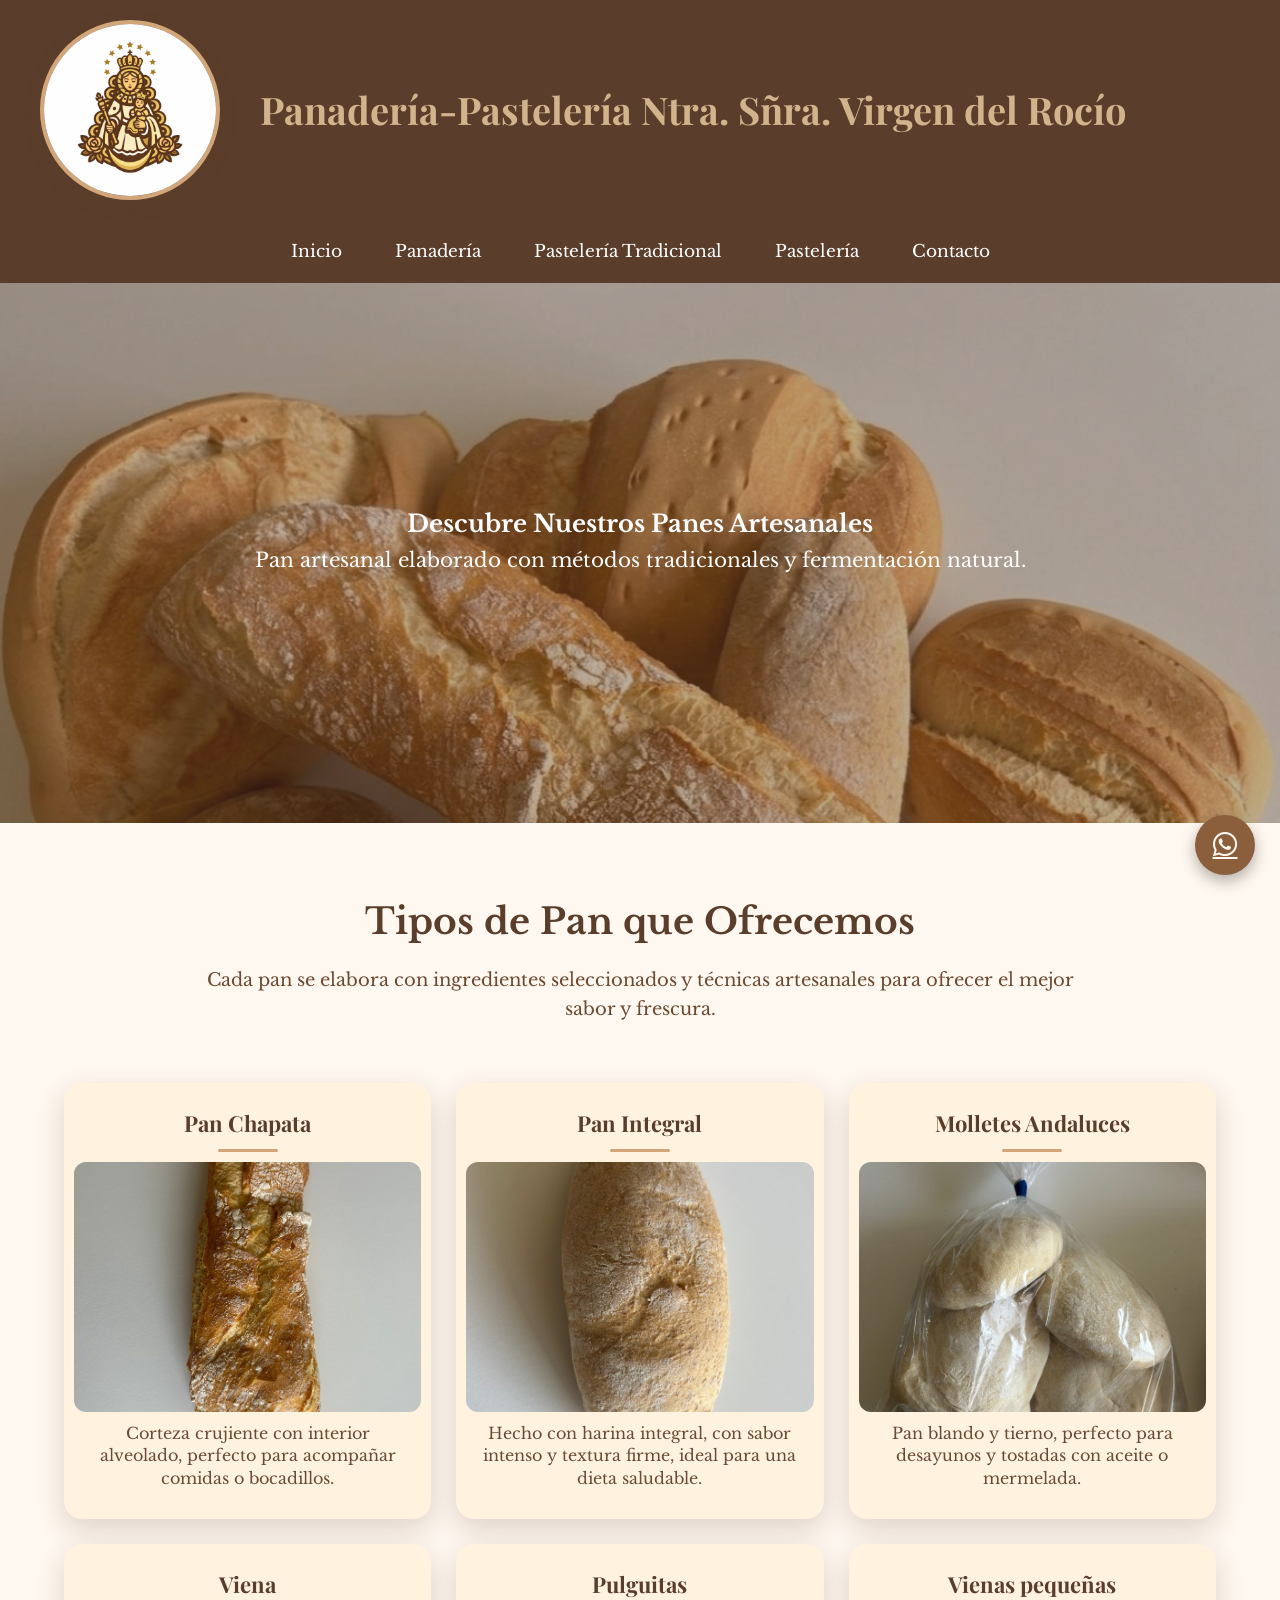
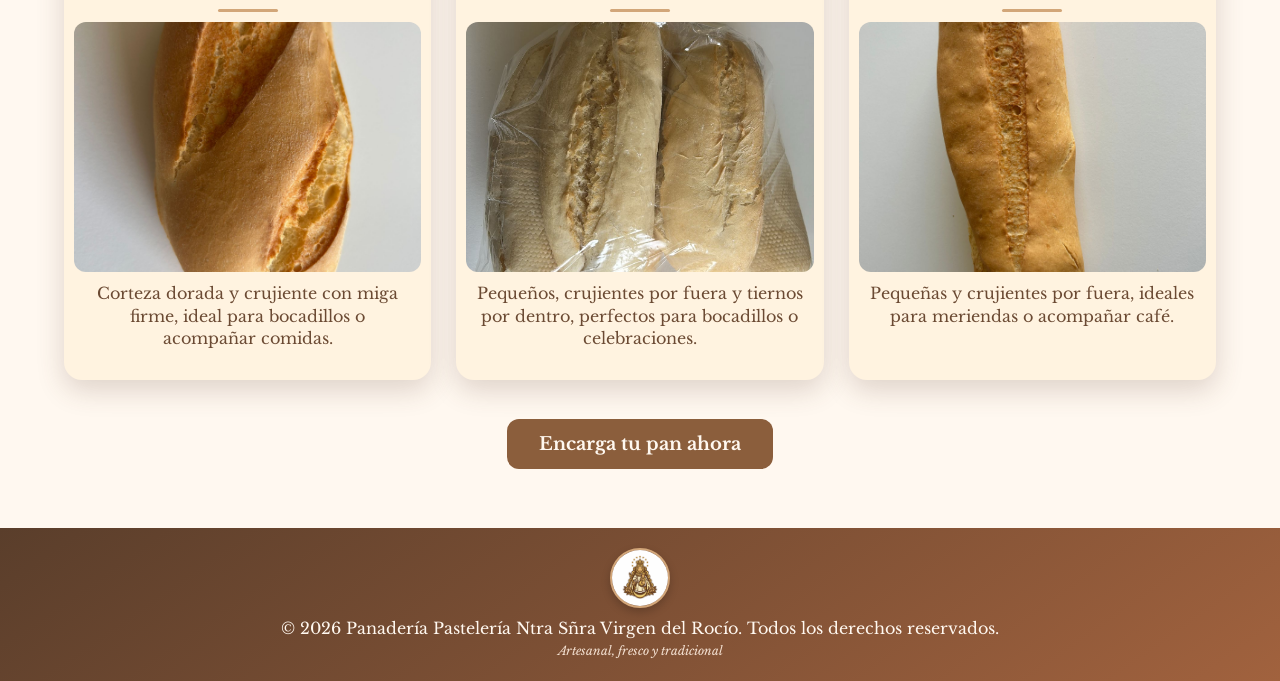
==== secciones/pan.html @ d2120cb0 "Proyecto Panaderia" ====
<!doctype html>
<html lang="es">
  <head>
    <meta charset="UTF-8" />
    <meta name="viewport" content="width=device-width, initial-scale=1.0" />

    <title>Panadería Artesanal | Tipos de Pan</title>

    <!-- SEO -->
    <meta
      name="description"
      content="Panadería artesanal con panes tradicionales: chapata, integral, molletes andaluces, vienas, pulguitas y vienas pequeñas elaborados con ingredientes de calidad."
    />
    <meta
      name="keywords"
      content="pan artesanal, pan chapata, pan integral, molletes andaluces, pan viena, pulguitas, vienas pequeñas, pan fresco, panadería tradicional"
    />
    <meta name="author" content="Tu Panadería Artesanal" />

    <!-- CSS principal y específico para la sección de panes -->
    <link rel="stylesheet" href="../styles/styles.css" />
    <link rel="stylesheet" href="../styles/stylespan.css" />

    <!-- Font Awesome -->
    <link
      rel="stylesheet"
      href="https://cdnjs.cloudflare.com/ajax/libs/font-awesome/6.4.0/css/all.min.css"
    />

    <!-- Google Fonts -->
    <link
      href="https://fonts.googleapis.com/css2?family=Playfair+Display:wght@400;700&family=Libre+Baskerville:wght@400;700&display=swap"
      rel="stylesheet"
    />

    <!-- JSON-LD para panes -->
    <script type="application/ld+json">
      {
        "@context": "https://schema.org",
        "@type": "Bakery",
        "name": "Tu Panadería Artesanal",
        "description": "Panadería artesanal con panes tradicionales elaborados con ingredientes de calidad: chapata, integral, molletes andaluces, vienas, pulguitas y vienas pequeñas.",
        "url": "https://tusitioweb.com/",
        "logo": "https://tusitioweb.com/imagenes/logo.png",
        "hasOfferCatalog": {
          "@type": "OfferCatalog",
          "name": "Tipos de Pan",
          "itemListElement": [
            {
              "@type": "Product",
              "name": "Pan Chapata",
              "description": "Corteza crujiente con interior alveolado, perfecto para acompañar comidas o bocadillos.",
              "image": "https://tusitioweb.com/imagenes/chapata.jpeg"
            },
            {
              "@type": "Product",
              "name": "Pan Integral",
              "description": "Hecho con harina integral, con sabor intenso y textura firme, ideal para una dieta saludable.",
              "image": "https://tusitioweb.com/imagenes/integral.jpeg"
            },
            {
              "@type": "Product",
              "name": "Molletes Andaluces",
              "description": "Pan blando y tierno, perfecto para desayunos y tostadas con aceite o mermelada.",
              "image": "https://tusitioweb.com/imagenes/molletes.jpeg"
            },
            {
              "@type": "Product",
              "name": "Pan Viena",
              "description": "Corteza dorada y crujiente con miga firme, ideal para bocadillos o acompañar comidas.",
              "image": "https://tusitioweb.com/imagenes/viena.jpeg"
            },
            {
              "@type": "Product",
              "name": "Pulguitas",
              "description": "Pequeños, crujientes por fuera y tiernos por dentro, perfectos para bocadillos o celebraciones.",
              "image": "https://tusitioweb.com/imagenes/pulguitas.jpeg"
            },
            {
              "@type": "Product",
              "name": "Vienas pequeñas",
              "description": "Pequeñas y crujientes por fuera, ideales para meriendas o acompañar café.",
              "image": "https://tusitioweb.com/imagenes/vienag.jpeg"
            }
          ]
        }
      }
    </script>
  </head>

  <body>
    <!-- Header dinámico -->
    <div id="header-container"></div>

    <!-- Hero con imagen -->
    <section
      class="hero"
      style="background-image: url(&quot;../imagenes/panes.jpeg&quot;)"
    >
      <div class="hero-content">
        <h1>Descubre Nuestros Panes Artesanales</h1>
        <p>
          Pan artesanal elaborado con métodos tradicionales y fermentación
          natural.
        </p>
      </div>
    </section>

    <!-- Sección Tipos de Pan -->
    <section class="container section tipos-pan" id="tipos-pan">
      <h2>Tipos de Pan que Ofrecemos</h2>
      <p class="intro-pan">
        Cada pan se elabora con ingredientes seleccionados y técnicas
        artesanales para ofrecer el mejor sabor y frescura.
      </p>

      <div class="productos-artesanos">
        <!-- Pan Chapata -->
        <div class="producto">
          <h3>Pan Chapata</h3>
          <img
            src="../imagenes/chapata.jpeg"
            alt="Pan Chapata con corteza crujiente e interior alveolado"
            loading="lazy"
          />
          <p>
            Corteza crujiente con interior alveolado, perfecto para acompañar
            comidas o bocadillos.
          </p>
        </div>

        <!-- Pan Integral -->
        <div class="producto">
          <h3>Pan Integral</h3>
          <img
            src="../imagenes/integral.jpeg"
            alt="Pan Integral elaborado con harina integral"
            loading="lazy"
          />
          <p>
            Hecho con harina integral, con sabor intenso y textura firme, ideal
            para una dieta saludable.
          </p>
        </div>

        <!-- Molletes Andaluces -->
        <div class="producto">
          <h3>Molletes Andaluces</h3>
          <img
            src="../imagenes/molletes.jpeg"
            alt="Molletes andaluces, pan blando y tierno"
            loading="lazy"
          />
          <p>
            Pan blando y tierno, perfecto para desayunos y tostadas con aceite o
            mermelada.
          </p>
        </div>

        <!-- Pan Viena -->
        <div class="producto">
          <h3>Viena</h3>
          <img
            src="../imagenes/viena.jpeg"
            alt="Pan Viena con corteza dorada y crujiente"
            loading="lazy"
          />
          <p>
            Corteza dorada y crujiente con miga firme, ideal para bocadillos o
            acompañar comidas.
          </p>
        </div>

        <!-- Pan Pulguitas -->
        <div class="producto">
          <h3>Pulguitas</h3>
          <img
            src="../imagenes/pulguitas.jpeg"
            alt="Pulguitas, pequeños panes crujientes por fuera y tiernos por dentro"
            loading="lazy"
          />
          <p>
            Pequeños, crujientes por fuera y tiernos por dentro, perfectos para
            bocadillos o celebraciones.
          </p>
        </div>

        <!-- Vienas pequeñas -->
        <div class="producto">
          <h3>Vienas pequeñas</h3>
          <img
            src="../imagenes/vienag.jpeg"
            alt="Vienas pequeñas, crujientes y perfectas para meriendas"
            loading="lazy"
          />
          <p>
            Pequeñas y crujientes por fuera, ideales para meriendas o acompañar
            café.
          </p>
        </div>
      </div>

      <!-- Llamada a la acción -->
      <div class="cta-pan">
        <a href="../index.html#contacto" class="btn">Encarga tu pan ahora</a>
      </div>
    </section>

    <!-- Footer dinámico -->
    <div id="footer-container"></div>

    <!-- Scripts dinámicos -->
    <script src="../js/header.js"></script>
    <script src="../js/footer.js"></script>
    <script src="../js/script.js"></script>
  </body>
</html>
---- styles/styles.css ----
/* ===================================
   RESET BASE
=================================== */
* {
  margin: 0;
  padding: 0;
  box-sizing: border-box;
}

body {
  font-family: "Libre Baskerville", serif;
  background: #fff8f0;
  color: #5a3e2b;
  line-height: 1.6;
  font-size: 16px;
}

/* ===================================
   HEADER
=================================== */
.header {
  background: #5a3e2b;
  padding: 20px 20px 20px;
}

.header-inner {
  display: flex;
  justify-content: flex-start;
  align-items: center;
  max-width: 1200px;
  margin: 0 auto;
  gap: 40px;
  flex-wrap: wrap;
}

.logo-wrapper {
  display: flex;
  align-items: center;
  gap: 40px;
}

.logo-img {
  width: 180px;
  height: 180px;
  object-fit: cover;
  border-radius: 50%;
  border: 4px solid #d2a679;
  box-shadow: 0 6px 15px rgba(90, 62, 43, 0.3);
}

.logo-text-wrapper {
  display: flex;
  flex-direction: column;
  text-align: left;
}

.logo-text {
  font-family: "Playfair Display", serif;
  font-size: 38px;
  font-weight: 700;
  color: #d2b48c;
  line-height: 1.2;
  margin: 0;
}

.logo-subtext {
  font-size: 16px;
  color: #f4e1d2;
  font-style: italic;
  margin-top: 5px;
}

/* Evitar subrayado en el logo del header */
.logo-wrapper {
  text-decoration: none; /* Quita subrayado */
}

.logo-wrapper .logo-text {
  text-decoration: none; /* Por si algún estilo heredado lo fuerza */
}

/* ===================================
   NAV
=================================== */
.main-nav {
  background: #5a3e2b;
  padding: 12px 0;
  transition: 0.3s ease;
}

.nav-container {
  display: flex;
  justify-content: center;
  gap: 25px;
  flex-wrap: wrap;
}

.nav-container a {
  color: #ffffff;
  text-decoration: none;
  font-size: 17px;
  padding: 6px 14px;
  border-radius: 6px;
  transition: 0.3s;
}

.nav-container a:hover {
  background: #ffffff;
  color: #5a3e2b;
}

/* ===================================
   HERO
=================================== */
.hero {
  background: url("imagenes/estantes.jpeg") center center / cover no-repeat;
  height: 100vh;
  display: flex;
  align-items: center;
  justify-content: center;
  position: relative;
  text-align: center;
  color: white;
}

.hero::after {
  content: "";
  position: absolute;
  inset: 0;
  background: rgba(90, 62, 43, 0.35);
}

.hero-content {
  position: relative;
  z-index: 2;
  max-width: 90%;
}

.hero h2 {
  font-family: "Playfair Display", serif;
  font-size: 40px;
  margin-bottom: 15px;
}

.hero p {
  font-size: 18px;
  margin-bottom: 25px;
}

.btn {
  background: #8b5e3c;
  color: #fff8f0;
  padding: 12px 28px;
  border-radius: 8px;
  text-decoration: none;
  font-weight: bold;
  transition: 0.3s;
}

.btn:hover {
  background: #d2a679;
  color: #5a3e2b;
}

/* ===================================
   SECCIONES
=================================== */
.container {
  width: 90%;
  max-width: 1200px;
  margin: auto;
}

.section {
  padding: 70px 0;
  text-align: center;
}

.section h3 {
  font-family: "Playfair Display", serif;
  font-size: 32px;
  margin-bottom: 30px;
  position: relative;
}

.section h3::after {
  content: "";
  width: 60px;
  height: 3px;
  background: #d2a679;
  display: block;
  margin: 12px auto 0;
  border-radius: 2px;
}

/* SOBRE NOSOTROS */
.sobre-nosotros {
  padding: 40px 20px 30px 20px;
}

.sobre-nosotros p {
  max-width: 800px;
  margin: 0 auto 15px;
  font-size: 18px;
  color: #6b4a33;
}

/* ===================================
   PRODUCTOS ARTESANOS
=================================== */
.productos-artesanos {
  display: flex;
  flex-wrap: wrap;
  gap: 25px;
  justify-content: space-between;
  margin-top: 40px;
  padding: 20px 0;
}

.producto {
  background: #fff3e0;
  border-radius: 18px;
  overflow: hidden;
  box-shadow: 0 10px 28px rgba(90, 62, 43, 0.2);
  text-align: center;
  flex: 1 1 30%;
  max-width: 32%;
  display: flex;
  flex-direction: column;
  align-items: center;
  padding: 15px 10px;
  transition:
    transform 0.4s ease,
    box-shadow 0.4s ease;
}

.producto:hover {
  transform: translateY(-5px);
  box-shadow: 0 16px 32px rgba(90, 62, 43, 0.25);
}

.producto h3 {
  font-family: "Playfair Display", serif;
  font-size: 22px;
  color: #5a3e2b;
  margin: 12px 0 10px 0;
  text-align: center;
  line-height: 1.2;
}

.producto img {
  width: 100%;
  height: 250px;
  object-fit: cover;
  border-radius: 12px;
  display: block;
  transition: transform 0.4s ease;
  margin: 0 auto;
}

.producto img:hover {
  transform: scale(1.05);
}

.producto p {
  padding: 10px 10px 15px 10px;
  font-size: 16px;
  color: #6b4a33;
  line-height: 1.4;
  text-align: center;
}

/* RESPONSIVE PRODUCTOS */
@media (max-width: 1200px) {
  .producto {
    max-width: 48%;
    flex: 1 1 48%;
  }
}

@media (max-width: 768px) {
  .logo-text {
    font-size: 22px;
  }
  .logo-subtext {
    font-size: 12px;
  }
  .logo-img {
    width: 100px;
    height: 100px;
  }

  .hero h2 {
    font-size: 28px;
  }

  .hero {
    height: 80vh;
  }

  .section {
    padding: 50px 0;
  }

  .producto {
    max-width: 90%;
  }
  .producto img {
    width: 200px;
    height: 200px;
  }

  .contacto-grid {
    gap: 25px;
  }
}

/* ===================================
   CONTACTO (VERSIÓN ORIGINAL)
=================================== */
.contacto-grid {
  display: grid;
  grid-template-columns: repeat(auto-fit, minmax(250px, 1fr));
  gap: 35px;
  padding: 20px 0;
}

.contacto-card {
  background: #fff3e0;
  border-radius: 16px;
  padding: 25px 20px;
  text-align: center;
  box-shadow: 0 6px 18px rgba(90, 62, 43, 0.15);
  transition:
    transform 0.4s ease,
    box-shadow 0.4s ease,
    background 0.4s ease;
}

.contacto-card:hover {
  background: #d2a679;
  color: #5a3e2b;
  transform: translateY(-6px);
}

.contacto-card h4 {
  font-family: "Playfair Display", serif;
  font-size: 20px;
  margin: 15px 0 10px;
  color: #5a3e2b;
}

.contacto-card p {
  font-size: 16px;
  color: #6b4a33;
  line-height: 1.5;
}

.contacto-card a {
  color: #5a3e2b;
  text-decoration: none;
  font-weight: 500;
  word-break: break-word;
  overflow-wrap: anywhere;
  display: inline-block;
  max-width: 100%;
  transition: 0.3s;
}

.contacto-card a:hover {
  color: #8b5e3c;
  text-decoration: underline;
}

.contacto-icon {
  font-size: 30px;
  color: #8b5e3c;
  margin-bottom: 10px;
  display: inline-block;
  transition:
    transform 0.3s ease,
    color 0.3s ease;
}

.contacto-card:hover .contacto-icon {
  transform: scale(1.2);
  color: #5a3e2b;
}

/* ===================================
   BOTÓN WHATSAPP
=================================== */
.whatsapp-float {
  position: fixed;
  bottom: 25px;
  right: 25px;
  background-color: #8b5e3c;
  color: #fff8f0;
  border-radius: 50%;
  width: 60px;
  height: 60px;
  display: flex;
  justify-content: center;
  align-items: center;
  font-size: 28px;
  box-shadow: 0 6px 15px rgba(0, 0, 0, 0.3);
  z-index: 1000;
  transition: all 0.3s ease;
}

.whatsapp-float:hover {
  background-color: #d2a679;
  color: #5a3e2b;
  transform: translateY(-5px);
  box-shadow: 0 10px 20px rgba(0, 0, 0, 0.35);
}

/* ===================================
   MAPA
=================================== */
.mapa {
  margin-top: 50px;
  border-radius: 12px;
  overflow: hidden;
  box-shadow: 0 8px 20px rgba(90, 62, 43, 0.15);
}

/* ===================================
   FOOTER (VERSIÓN ORIGINAL)
=================================== */
.footer {
  background: linear-gradient(145deg, #5a3e2b, #a1623e);
  color: #fff8f0;
  padding: 20px 15px;
  text-align: center;
  font-family: "Libre Baskerville", serif;
}

.footer-container {
  max-width: 1200px;
  margin: auto;
}

.footer-top {
  display: flex;
  flex-wrap: wrap;
  align-items: center;
  justify-content: center;
  gap: 15px;
  margin-bottom: 10px;
}

.footer-logo {
  width: 60px;
  height: 60px;
  border-radius: 50%;
  border: 2px solid #d2a679;
  object-fit: cover;
  box-shadow: 0 4px 10px rgba(0, 0, 0, 0.2);
}

.footer-text p {
  margin: 3px 0;
  font-size: 14px;
  color: #fff8f0;
}

.footer-tagline {
  font-size: 12px;
  font-style: italic;
  color: #f4e1d2;
}

.footer-bottom {
  margin-top: 8px;
}

.footer-bottom .social-icon {
  display: inline-block;
  margin: 0 8px;
  color: #fff8f0;
  font-size: 18px;
  padding: 6px;
  border-radius: 50%;
  background: rgba(255, 255, 255, 0.1);
  transition: 0.3s;
}

.footer-bottom .social-icon:hover {
  background: #d2a679;
  color: #5a3e2b;
  transform: scale(1.2);
}
---- styles/stylespan.css ----
/* ===================================
   PANES - SECCIÓN TIPOS
=================================== */

.tipos-pan h2 {
  font-size: 36px;
  margin-bottom: 15px;
  color: #5a3e2b;
  text-align: center;
}

.tipos-pan .intro-pan {
  font-size: 18px;
  color: #6b4a33;
  max-width: 900px;
  margin: 0 auto 40px auto;
  text-align: center;
}

/* GRID PRODUCTOS */

.grid-pan {
  display: flex;
  flex-wrap: wrap;
  justify-content: center;
  gap: 30px;
  margin-bottom: 40px;
}

/* TARJETA PRODUCTO */

.pan-item {
  position: relative;
  background: #fff3e0;
  border-radius: 20px;
  overflow: visible;
  box-shadow: 0 10px 25px rgba(90, 62, 43, 0.15);
  text-align: center;
  flex: 1 1 300px;
  max-width: 320px;
  display: flex;
  flex-direction: column;
  transition:
    transform 0.4s ease,
    box-shadow 0.4s ease;
}

.pan-item:hover {
  transform: translateY(-10px);
  box-shadow: 0 20px 40px rgba(90, 62, 43, 0.25);
}

/* ===================================
   IMÁGENES DE PRODUCTOS
=================================== */

.pan-item img {
  width: 100%;
  height: 220px;
  object-fit: contain; /* evita que se corte */
  padding: 10px;
  display: block;
  border-bottom: 4px solid #d2a679;
  background-color: #f5e6d3;
  transition: transform 0.3s ease;
}

/* ZOOM AL PASAR RATÓN */

.pan-item:hover img {
  transform: scale(1.8);
  position: relative;
  z-index: 10;
  background: #fff;
  border-radius: 10px;
  box-shadow: 0 15px 40px rgba(0, 0, 0, 0.35);
}

/* TITULO PRODUCTO */

.pan-item h3 {
  font-family: "Playfair Display", serif;
  font-size: 22px;
  margin: 15px 0 10px 0;
  color: #5a3e2b;
}

/* TEXTO PRODUCTO */

.pan-item p {
  font-size: 16px;
  color: #6b4a33;
  padding: 0 15px 15px 15px;
  line-height: 1.5;
}

/* ===================================
   BOTÓN CTA
=================================== */

.cta-pan {
  text-align: center;
  margin-top: 30px;
}

.cta-pan .btn {
  font-size: 18px;
  padding: 14px 32px;
  background: #8b5e3c;
  color: #fff8f0;
  border-radius: 12px;
  text-decoration: none;
  font-weight: bold;
  transition: all 0.3s ease;
}

.cta-pan .btn:hover {
  background: #d2a679;
  color: #5a3e2b;
  transform: translateY(-3px);
}

/* ===================================
   RESPONSIVE
=================================== */

@media (max-width: 992px) {
  .pan-item {
    max-width: 48%;
  }

  .pan-item img {
    height: 200px;
  }
}

@media (max-width: 768px) {
  .pan-item {
    max-width: 90%;
  }

  .pan-item img {
    height: 180px;
  }

  .cta-pan .btn {
    font-size: 16px;
    padding: 12px 24px;
  }
}

/* ===================================
   HERO
=================================== */

.hero {
  height: 60vh;
  display: flex;
  align-items: center;
  justify-content: center;
  text-align: center;
  color: #fff;
  background: url("../imagenes/pan-hero.jpeg") center center / cover no-repeat;
  position: relative;
}

.hero::after {
  content: "";
  position: absolute;
  inset: 0;
  background: rgba(90, 62, 43, 0.4);
}

.hero-content {
  position: relative;
  z-index: 2;
  max-width: 90%;
}

.hero h2 {
  font-size: 42px;
  margin-bottom: 15px;
}

.hero p {
  font-size: 20px;
  margin-bottom: 25px;
}

/* BOTÓN HERO */

.hero .btn-hero {
  font-size: 18px;
  padding: 14px 32px;
  background: #d2a679;
  color: #5a3e2b;
  border-radius: 12px;
  text-decoration: none;
  font-weight: bold;
  transition: all 0.3s ease;
}

.hero .btn-hero:hover {
  background: #8b5e3c;
  color: #fff8f0;
  transform: translateY(-3px);
}

/* ===================================
   RESPONSIVE HERO
=================================== */

@media (max-width: 992px) {
  .hero h2 {
    font-size: 34px;
  }

  .hero p {
    font-size: 18px;
  }
}

@media (max-width: 768px) {
  .hero h2 {
    font-size: 28px;
  }

  .hero p {
    font-size: 16px;
  }
}
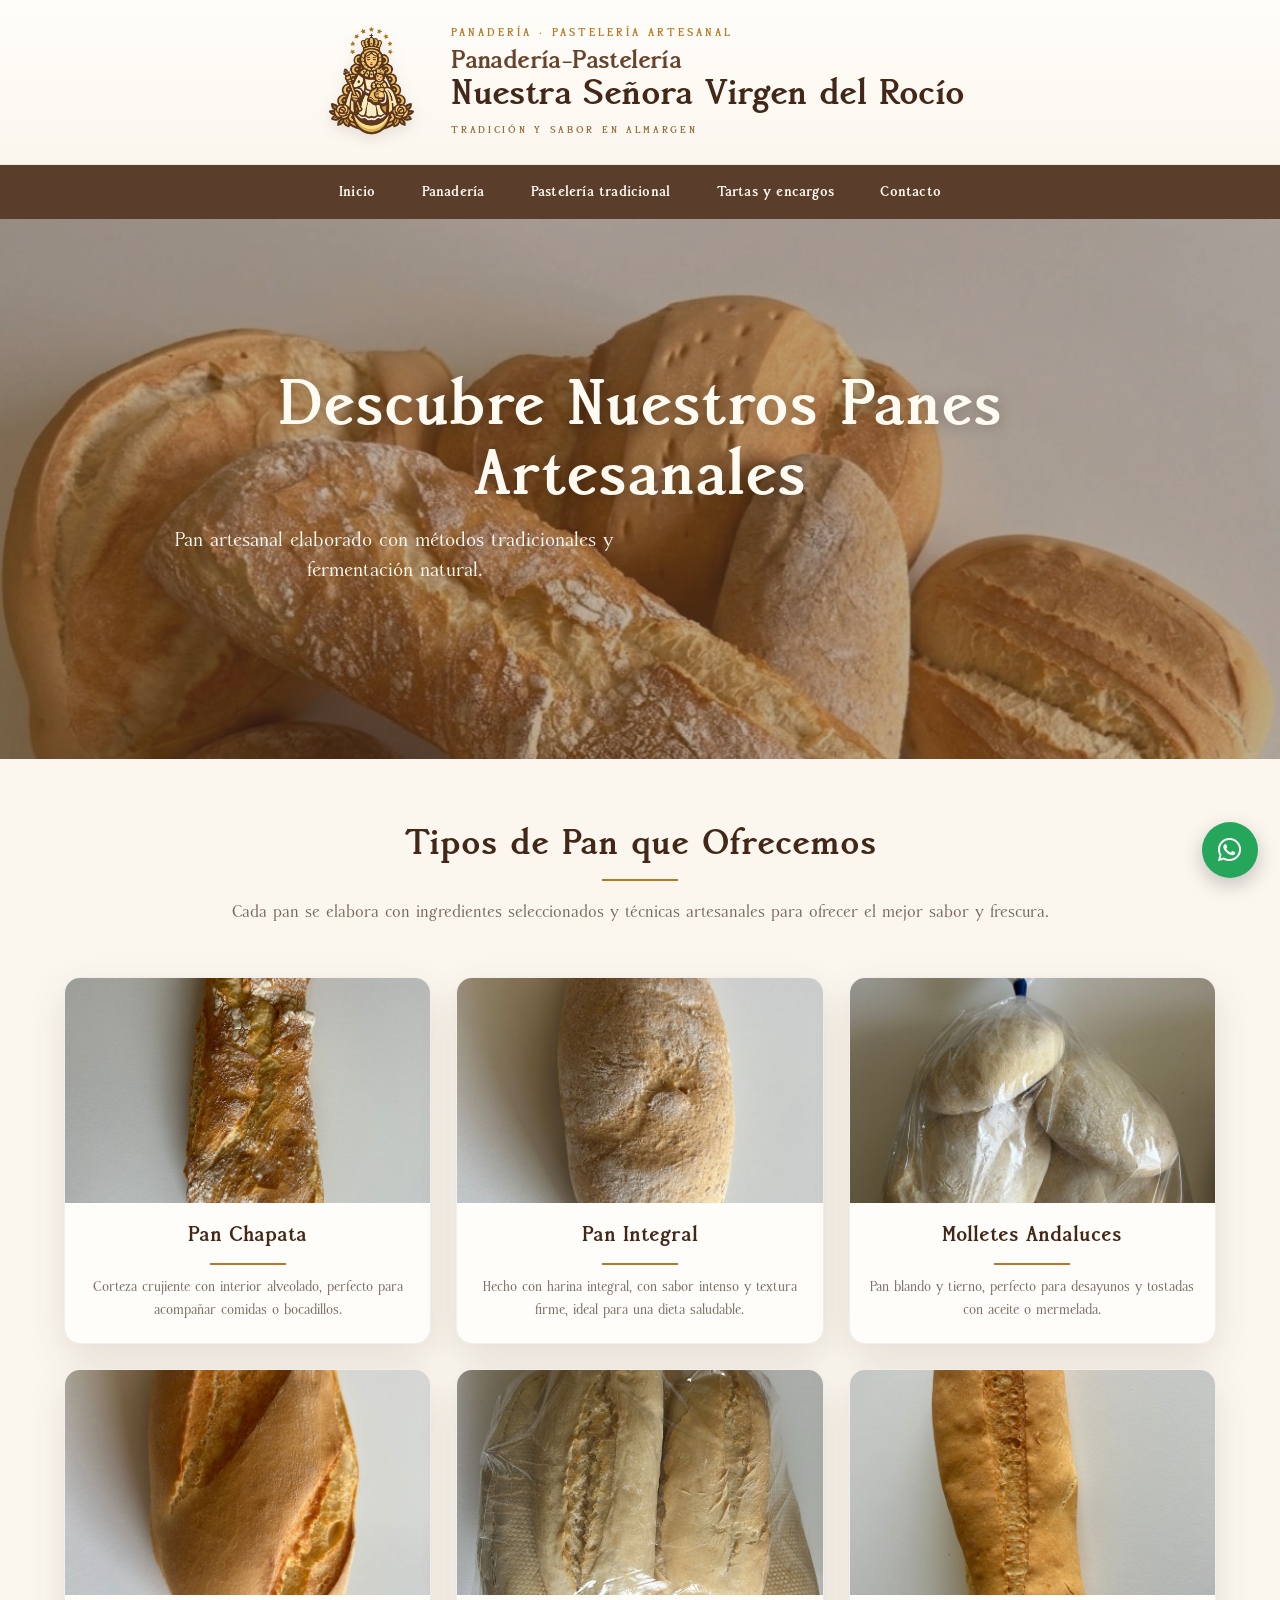
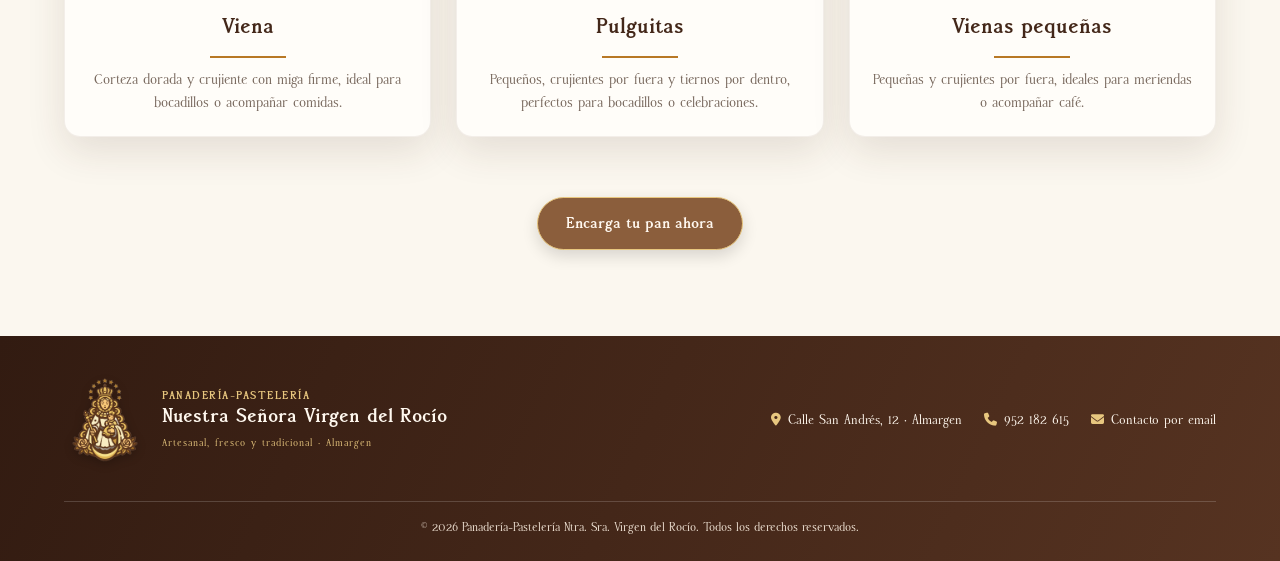
==== commit fb96b181: "Actualiza web de panaderia: diseño, SEO, correo y horario" ====
--- a/secciones/pan.html
+++ b/secciones/pan.html
@@ -4,18 +4,18 @@
     <meta charset="UTF-8" />
     <meta name="viewport" content="width=device-width, initial-scale=1.0" />
 
-    <title>Panadería Artesanal | Tipos de Pan</title>
+    <title>Panadería en Almargen | Pan artesanal y molletes</title>
 
     <!-- SEO -->
     <meta
       name="description"
-      content="Panadería artesanal con panes tradicionales: chapata, integral, molletes andaluces, vienas, pulguitas y vienas pequeñas elaborados con ingredientes de calidad."
+      content="Panadería en Almargen (Málaga) con pan artesanal, molletes andaluces, chapata, pan integral, viena y pulguitas. Pan fresco y variedad para cada día."
     />
     <meta
       name="keywords"
       content="pan artesanal, pan chapata, pan integral, molletes andaluces, pan viena, pulguitas, vienas pequeñas, pan fresco, panadería tradicional"
     />
-    <meta name="author" content="Tu Panadería Artesanal" />
+    <meta name="author" content="Panadería-Pastelería Virgen del Rocío, Almargen" />
 
     <!-- CSS principal y específico para la sección de panes -->
     <link rel="stylesheet" href="../styles/styles.css" />
@@ -28,20 +28,16 @@
     />
 
     <!-- Google Fonts -->
-    <link
-      href="https://fonts.googleapis.com/css2?family=Playfair+Display:wght@400;700&family=Libre+Baskerville:wght@400;700&display=swap"
-      rel="stylesheet"
-    />
 
     <!-- JSON-LD para panes -->
     <script type="application/ld+json">
       {
         "@context": "https://schema.org",
         "@type": "Bakery",
-        "name": "Tu Panadería Artesanal",
+        "name": "Panadería-Pastelería Nuestra Señora Virgen del Rocío",
         "description": "Panadería artesanal con panes tradicionales elaborados con ingredientes de calidad: chapata, integral, molletes andaluces, vienas, pulguitas y vienas pequeñas.",
-        "url": "https://tusitioweb.com/",
-        "logo": "https://tusitioweb.com/imagenes/logo.png",
+        "url": "https://panificadoravirgendelrocio.com/",
+        "logo": "../imagenes/logo.png",
         "hasOfferCatalog": {
           "@type": "OfferCatalog",
           "name": "Tipos de Pan",
@@ -50,37 +46,37 @@
               "@type": "Product",
               "name": "Pan Chapata",
               "description": "Corteza crujiente con interior alveolado, perfecto para acompañar comidas o bocadillos.",
-              "image": "https://tusitioweb.com/imagenes/chapata.jpeg"
+              "image": "../imagenes/chapata.jpeg"
             },
             {
               "@type": "Product",
               "name": "Pan Integral",
               "description": "Hecho con harina integral, con sabor intenso y textura firme, ideal para una dieta saludable.",
-              "image": "https://tusitioweb.com/imagenes/integral.jpeg"
+              "image": "../imagenes/integral.jpeg"
             },
             {
               "@type": "Product",
               "name": "Molletes Andaluces",
               "description": "Pan blando y tierno, perfecto para desayunos y tostadas con aceite o mermelada.",
-              "image": "https://tusitioweb.com/imagenes/molletes.jpeg"
+              "image": "../imagenes/molletes.jpeg"
             },
             {
               "@type": "Product",
               "name": "Pan Viena",
               "description": "Corteza dorada y crujiente con miga firme, ideal para bocadillos o acompañar comidas.",
-              "image": "https://tusitioweb.com/imagenes/viena.jpeg"
+              "image": "../imagenes/viena.jpeg"
             },
             {
               "@type": "Product",
               "name": "Pulguitas",
               "description": "Pequeños, crujientes por fuera y tiernos por dentro, perfectos para bocadillos o celebraciones.",
-              "image": "https://tusitioweb.com/imagenes/pulguitas.jpeg"
+              "image": "../imagenes/pulguitas.jpeg"
             },
             {
               "@type": "Product",
               "name": "Vienas pequeñas",
               "description": "Pequeñas y crujientes por fuera, ideales para meriendas o acompañar café.",
-              "image": "https://tusitioweb.com/imagenes/vienag.jpeg"
+              "image": "../imagenes/vienag.jpeg"
             }
           ]
         }
--- a/styles/styles.css
+++ b/styles/styles.css
@@ -1,493 +1,317 @@
-/* ===================================
-   RESET BASE
-=================================== */
-* {
-  margin: 0;
-  padding: 0;
-  box-sizing: border-box;
-}
-
-body {
-  font-family: "Libre Baskerville", serif;
-  background: #fff8f0;
-  color: #5a3e2b;
-  line-height: 1.6;
-  font-size: 16px;
-}
-
-/* ===================================
-   HEADER
-=================================== */
-.header {
-  background: #5a3e2b;
-  padding: 20px 20px 20px;
-}
-
-.header-inner {
-  display: flex;
-  justify-content: flex-start;
-  align-items: center;
-  max-width: 1200px;
-  margin: 0 auto;
-  gap: 40px;
-  flex-wrap: wrap;
-}
-
-.logo-wrapper {
-  display: flex;
-  align-items: center;
-  gap: 40px;
-}
-
-.logo-img {
-  width: 180px;
-  height: 180px;
-  object-fit: cover;
-  border-radius: 50%;
-  border: 4px solid #d2a679;
-  box-shadow: 0 6px 15px rgba(90, 62, 43, 0.3);
-}
-
-.logo-text-wrapper {
-  display: flex;
-  flex-direction: column;
-  text-align: left;
-}
-
-.logo-text {
-  font-family: "Playfair Display", serif;
-  font-size: 38px;
-  font-weight: 700;
-  color: #d2b48c;
-  line-height: 1.2;
-  margin: 0;
-}
-
-.logo-subtext {
-  font-size: 16px;
-  color: #f4e1d2;
-  font-style: italic;
-  margin-top: 5px;
-}
-
-/* Evitar subrayado en el logo del header */
-.logo-wrapper {
-  text-decoration: none; /* Quita subrayado */
-}
-
-.logo-wrapper .logo-text {
-  text-decoration: none; /* Por si algún estilo heredado lo fuerza */
-}
-
-/* ===================================
-   NAV
-=================================== */
-.main-nav {
-  background: #5a3e2b;
-  padding: 12px 0;
-  transition: 0.3s ease;
-}
-
-.nav-container {
-  display: flex;
-  justify-content: center;
-  gap: 25px;
-  flex-wrap: wrap;
-}
-
-.nav-container a {
-  color: #ffffff;
-  text-decoration: none;
-  font-size: 17px;
-  padding: 6px 14px;
-  border-radius: 6px;
-  transition: 0.3s;
-}
-
-.nav-container a:hover {
-  background: #ffffff;
-  color: #5a3e2b;
-}
-
-/* ===================================
-   HERO
-=================================== */
-.hero {
-  background: url("imagenes/estantes.jpeg") center center / cover no-repeat;
-  height: 100vh;
-  display: flex;
-  align-items: center;
-  justify-content: center;
-  position: relative;
-  text-align: center;
-  color: white;
-}
-
-.hero::after {
-  content: "";
-  position: absolute;
-  inset: 0;
-  background: rgba(90, 62, 43, 0.35);
-}
-
-.hero-content {
-  position: relative;
-  z-index: 2;
-  max-width: 90%;
-}
-
-.hero h2 {
-  font-family: "Playfair Display", serif;
-  font-size: 40px;
-  margin-bottom: 15px;
-}
-
-.hero p {
-  font-size: 18px;
-  margin-bottom: 25px;
-}
-
-.btn {
-  background: #8b5e3c;
-  color: #fff8f0;
-  padding: 12px 28px;
-  border-radius: 8px;
-  text-decoration: none;
-  font-weight: bold;
-  transition: 0.3s;
-}
-
-.btn:hover {
-  background: #d2a679;
-  color: #5a3e2b;
-}
-
-/* ===================================
-   SECCIONES
-=================================== */
-.container {
-  width: 90%;
-  max-width: 1200px;
-  margin: auto;
-}
-
-.section {
-  padding: 70px 0;
-  text-align: center;
-}
-
-.section h3 {
-  font-family: "Playfair Display", serif;
-  font-size: 32px;
-  margin-bottom: 30px;
-  position: relative;
-}
-
-.section h3::after {
-  content: "";
-  width: 60px;
-  height: 3px;
-  background: #d2a679;
-  display: block;
-  margin: 12px auto 0;
-  border-radius: 2px;
-}
-
-/* SOBRE NOSOTROS */
-.sobre-nosotros {
-  padding: 40px 20px 30px 20px;
-}
-
-.sobre-nosotros p {
-  max-width: 800px;
-  margin: 0 auto 15px;
-  font-size: 18px;
-  color: #6b4a33;
-}
-
-/* ===================================
-   PRODUCTOS ARTESANOS
-=================================== */
-.productos-artesanos {
-  display: flex;
-  flex-wrap: wrap;
-  gap: 25px;
-  justify-content: space-between;
-  margin-top: 40px;
-  padding: 20px 0;
-}
-
-.producto {
-  background: #fff3e0;
-  border-radius: 18px;
-  overflow: hidden;
-  box-shadow: 0 10px 28px rgba(90, 62, 43, 0.2);
-  text-align: center;
-  flex: 1 1 30%;
-  max-width: 32%;
-  display: flex;
-  flex-direction: column;
-  align-items: center;
-  padding: 15px 10px;
-  transition:
-    transform 0.4s ease,
-    box-shadow 0.4s ease;
-}
-
-.producto:hover {
-  transform: translateY(-5px);
-  box-shadow: 0 16px 32px rgba(90, 62, 43, 0.25);
-}
-
-.producto h3 {
-  font-family: "Playfair Display", serif;
-  font-size: 22px;
-  color: #5a3e2b;
-  margin: 12px 0 10px 0;
-  text-align: center;
-  line-height: 1.2;
-}
-
-.producto img {
-  width: 100%;
-  height: 250px;
-  object-fit: cover;
-  border-radius: 12px;
-  display: block;
-  transition: transform 0.4s ease;
-  margin: 0 auto;
-}
-
-.producto img:hover {
-  transform: scale(1.05);
-}
-
-.producto p {
-  padding: 10px 10px 15px 10px;
-  font-size: 16px;
-  color: #6b4a33;
-  line-height: 1.4;
-  text-align: center;
-}
-
-/* RESPONSIVE PRODUCTOS */
-@media (max-width: 1200px) {
-  .producto {
-    max-width: 48%;
-    flex: 1 1 48%;
-  }
-}
-
-@media (max-width: 768px) {
-  .logo-text {
-    font-size: 22px;
-  }
-  .logo-subtext {
-    font-size: 12px;
-  }
-  .logo-img {
-    width: 100px;
-    height: 100px;
-  }
-
-  .hero h2 {
-    font-size: 28px;
-  }
-
-  .hero {
-    height: 80vh;
-  }
-
-  .section {
-    padding: 50px 0;
-  }
-
-  .producto {
-    max-width: 90%;
-  }
-  .producto img {
-    width: 200px;
-    height: 200px;
-  }
-
-  .contacto-grid {
-    gap: 25px;
-  }
-}
-
-/* ===================================
-   CONTACTO (VERSIÓN ORIGINAL)
-=================================== */
-.contacto-grid {
-  display: grid;
-  grid-template-columns: repeat(auto-fit, minmax(250px, 1fr));
-  gap: 35px;
-  padding: 20px 0;
-}
-
-.contacto-card {
-  background: #fff3e0;
-  border-radius: 16px;
-  padding: 25px 20px;
-  text-align: center;
-  box-shadow: 0 6px 18px rgba(90, 62, 43, 0.15);
-  transition:
-    transform 0.4s ease,
-    box-shadow 0.4s ease,
-    background 0.4s ease;
-}
-
-.contacto-card:hover {
-  background: #d2a679;
-  color: #5a3e2b;
-  transform: translateY(-6px);
-}
-
-.contacto-card h4 {
-  font-family: "Playfair Display", serif;
-  font-size: 20px;
-  margin: 15px 0 10px;
-  color: #5a3e2b;
-}
-
-.contacto-card p {
-  font-size: 16px;
-  color: #6b4a33;
-  line-height: 1.5;
-}
-
-.contacto-card a {
-  color: #5a3e2b;
-  text-decoration: none;
-  font-weight: 500;
-  word-break: break-word;
-  overflow-wrap: anywhere;
-  display: inline-block;
-  max-width: 100%;
-  transition: 0.3s;
-}
-
-.contacto-card a:hover {
-  color: #8b5e3c;
-  text-decoration: underline;
-}
-
-.contacto-icon {
-  font-size: 30px;
-  color: #8b5e3c;
-  margin-bottom: 10px;
-  display: inline-block;
-  transition:
-    transform 0.3s ease,
-    color 0.3s ease;
-}
-
-.contacto-card:hover .contacto-icon {
-  transform: scale(1.2);
-  color: #5a3e2b;
-}
-
-/* ===================================
-   BOTÓN WHATSAPP
-=================================== */
-.whatsapp-float {
-  position: fixed;
-  bottom: 25px;
-  right: 25px;
-  background-color: #8b5e3c;
-  color: #fff8f0;
-  border-radius: 50%;
-  width: 60px;
-  height: 60px;
-  display: flex;
-  justify-content: center;
-  align-items: center;
-  font-size: 28px;
-  box-shadow: 0 6px 15px rgba(0, 0, 0, 0.3);
-  z-index: 1000;
-  transition: all 0.3s ease;
-}
-
-.whatsapp-float:hover {
-  background-color: #d2a679;
-  color: #5a3e2b;
-  transform: translateY(-5px);
-  box-shadow: 0 10px 20px rgba(0, 0, 0, 0.35);
-}
-
-/* ===================================
-   MAPA
-=================================== */
-.mapa {
-  margin-top: 50px;
-  border-radius: 12px;
-  overflow: hidden;
-  box-shadow: 0 8px 20px rgba(90, 62, 43, 0.15);
-}
-
-/* ===================================
-   FOOTER (VERSIÓN ORIGINAL)
-=================================== */
-.footer {
-  background: linear-gradient(145deg, #5a3e2b, #a1623e);
-  color: #fff8f0;
-  padding: 20px 15px;
-  text-align: center;
-  font-family: "Libre Baskerville", serif;
-}
-
-.footer-container {
-  max-width: 1200px;
-  margin: auto;
-}
-
-.footer-top {
-  display: flex;
-  flex-wrap: wrap;
-  align-items: center;
-  justify-content: center;
-  gap: 15px;
-  margin-bottom: 10px;
-}
-
-.footer-logo {
-  width: 60px;
-  height: 60px;
-  border-radius: 50%;
-  border: 2px solid #d2a679;
-  object-fit: cover;
-  box-shadow: 0 4px 10px rgba(0, 0, 0, 0.2);
-}
-
-.footer-text p {
-  margin: 3px 0;
-  font-size: 14px;
-  color: #fff8f0;
-}
-
-.footer-tagline {
-  font-size: 12px;
-  font-style: italic;
-  color: #f4e1d2;
-}
-
-.footer-bottom {
-  margin-top: 8px;
-}
-
-.footer-bottom .social-icon {
-  display: inline-block;
-  margin: 0 8px;
-  color: #fff8f0;
-  font-size: 18px;
-  padding: 6px;
-  border-radius: 50%;
-  background: rgba(255, 255, 255, 0.1);
-  transition: 0.3s;
-}
-
-.footer-bottom .social-icon:hover {
-  background: #d2a679;
-  color: #5a3e2b;
-  transform: scale(1.2);
-}
+
+/* Tipografía propia del negocio: Accanthis ADF Std No2
+   Serif cálida y editorial, autoalojada para no depender de Google Fonts. */
+@font-face{
+  font-family:"Virgen del Rocio";
+  src:url("../fonts/Accanthis-Regular.otf") format("opentype");
+  font-style:normal;
+  font-weight:400;
+  font-display:swap;
+}
+@font-face{
+  font-family:"Virgen del Rocio";
+  src:url("../fonts/Accanthis-Bold.otf") format("opentype");
+  font-style:normal;
+  font-weight:700;
+  font-display:swap;
+}
+@font-face{
+  font-family:"Virgen del Rocio";
+  src:url("../fonts/Accanthis-Italic.otf") format("opentype");
+  font-style:italic;
+  font-weight:400;
+  font-display:swap;
+}
+@font-face{
+  font-family:"Virgen del Rocio";
+  src:url("../fonts/Accanthis-BoldItalic.otf") format("opentype");
+  font-style:italic;
+  font-weight:700;
+  font-display:swap;
+}
+
+/* Identidad visual: Panadería-Pastelería Ntra. Sra. Virgen del Rocío */
+:root{--cream:#fbf7ef;--cream-deep:#efe3d1;--brown:#432719;--brown-2:#68432c;--gold:#b87825;--gold-light:#e8c77f;--ink:#2e211b;--muted:#76665b;--white:#fffdf9;--shadow:0 14px 38px rgba(67,39,25,.12);--serif:"Virgen del Rocio",Georgia,serif;--sans:"Virgen del Rocio",Georgia,serif}
+*{margin:0;padding:0;box-sizing:border-box}html{scroll-behavior:smooth;scroll-padding-top:100px}body{font-family:var(--sans);background:var(--cream);color:var(--ink);line-height:1.65;font-size:16px}img{max-width:100%}a{color:inherit}.container{width:min(1160px,90%);margin-inline:auto}.section{padding:76px 0;text-align:center}.section h3,.tipos-pan h2{font-family:var(--serif);font-size:clamp(2rem,4vw,2.8rem);line-height:1.2;color:var(--brown);margin-bottom:22px}.section h3:after,.tipos-pan h2:after{content:"";display:block;width:76px;height:2px;background:var(--gold);margin:15px auto 0}.section p{color:var(--muted)}
+/* Cabecera */
+.header{background:rgba(255,253,249,.97);padding:10px 5%;border-bottom:1px solid rgba(104,67,44,.12);position:relative;z-index:20}.header-inner{max-width:1280px;margin:auto;display:flex;align-items:center;justify-content:space-between;gap:25px}.logo-wrapper{display:flex;align-items:center;gap:15px;text-decoration:none;min-width:0}.logo-img{width:76px;height:76px;object-fit:contain;border:0;border-radius:0;box-shadow:none}.logo-text-wrapper{display:flex;flex-direction:column}.logo-text{font-family:var(--serif);font-size:clamp(18px,2vw,27px);line-height:1.15;color:var(--brown);font-weight:700;max-width:360px}.logo-subtext{font-size:10px;letter-spacing:2px;text-transform:uppercase;color:var(--gold);margin-top:5px}.main-nav{background:var(--brown);padding:0 5%;position:sticky;top:0;z-index:19;box-shadow:0 5px 18px rgba(40,22,13,.12);transition:background .25s}.nav-container{max-width:1280px;margin:auto;display:flex;justify-content:center;align-items:center;gap:clamp(10px,3vw,42px);min-height:54px;flex-wrap:wrap}.nav-container a{color:#fffaf2;text-decoration:none;font-size:14px;font-weight:600;letter-spacing:.2px;padding:15px 4px;position:relative;transition:color .2s}.nav-container a:after{content:"";position:absolute;left:0;right:100%;bottom:8px;height:2px;background:var(--gold-light);transition:right .25s}.nav-container a:hover{color:var(--gold-light);background:transparent}.nav-container a:hover:after{right:0}
+/* Hero */
+.hero{min-height:440px;height:min(62vh,590px);display:flex;align-items:center;justify-content:flex-start;text-align:left;color:#fff;background-position:center 48%;background-size:cover;background-repeat:no-repeat;position:relative;padding:60px max(7%,calc((100% - 1160px)/2))}.hero:after{content:"";position:absolute;inset:0;background:linear-gradient(90deg,rgba(35,19,11,.82) 0%,rgba(48,27,16,.62) 43%,rgba(48,27,16,.08) 100%)}.hero-content{position:relative;z-index:2;max-width:590px}.hero h1,.hero h2{font-family:var(--serif);font-size:clamp(2.5rem,5vw,4.5rem);line-height:1.08;color:#fffaf2;margin-bottom:18px;text-shadow:0 2px 15px rgba(0,0,0,.25)}.hero h1 em,.hero h2 em{color:var(--gold-light);font-weight:400}.hero p{font-family:var(--serif);font-size:clamp(1.05rem,2vw,1.35rem);line-height:1.5;color:#fffaf2;max-width:500px;margin-bottom:28px}.btn,.hero .btn{display:inline-flex;align-items:center;justify-content:center;gap:9px;background:var(--gold);color:#fff;text-decoration:none;border:1px solid var(--gold-light);border-radius:999px;padding:12px 27px;font-weight:700;box-shadow:0 6px 16px rgba(0,0,0,.14);transition:transform .2s,background .2s}.btn:hover,.hero .btn:hover{background:var(--brown-2);color:white;transform:translateY(-2px)}
+/* Franja de valores */
+.beneficios{background:#f2e9dc;border-bottom:1px solid #e6d7c3;border-top:1px solid #e6d7c3;padding:19px 5%}.beneficios-inner{max-width:1160px;margin:auto;display:grid;grid-template-columns:repeat(4,1fr);gap:15px}.beneficio{display:flex;align-items:center;justify-content:center;gap:13px;padding:5px 12px;border-right:1px solid #d8c4aa;text-align:left}.beneficio:last-child{border:0}.beneficio i{font-size:27px;color:var(--gold);min-width:30px;text-align:center}.beneficio strong{display:block;color:var(--brown);font-size:14px}.beneficio span{display:block;color:var(--muted);font-size:12px}
+/* Presentación */
+.sobre-nosotros{padding:55px 0 35px}.sobre-nosotros p{max-width:850px;margin:0 auto;font-family:var(--serif);font-size:18px;line-height:1.8;color:var(--brown-2)}
+/* Categorías */
+.productos-artesanos{display:grid;grid-template-columns:repeat(3,minmax(0,1fr));gap:25px;margin:28px auto 0;padding:10px 0 35px}.producto{background:var(--white);border-radius:16px;overflow:hidden;box-shadow:var(--shadow);text-align:center;display:flex;flex-direction:column;align-items:stretch;min-width:0;padding:0;border:1px solid rgba(104,67,44,.08);transition:transform .25s,box-shadow .25s}.producto:hover{transform:translateY(-6px);box-shadow:0 20px 42px rgba(67,39,25,.18)}.producto h3{font-family:var(--serif);font-size:21px;color:var(--brown);margin:18px 12px 12px;line-height:1.3}.producto>a{display:block;order:0;overflow:hidden}.producto>a img,.producto>img{width:100%;height:225px;object-fit:cover;display:block;border-radius:0;margin:0;transition:transform .45s}.producto:hover img{transform:scale(1.045)}.producto h3{order:1}.producto p{order:2;padding:0 20px 22px;font-size:14px;line-height:1.65;color:var(--muted)}
+/* Contacto */
+.contacto{padding-top:55px}.contacto-grid{display:grid;grid-template-columns:repeat(4,minmax(0,1fr));gap:18px;padding:20px 0}.contacto-card{background:var(--white);border:1px solid #eadfce;border-radius:14px;padding:27px 17px;text-align:center;box-shadow:0 8px 24px rgba(67,39,25,.07);transition:transform .2s,background .2s}.contacto-card:hover{background:#f5ead9;color:var(--brown);transform:translateY(-4px)}.contacto-icon{font-size:25px;color:var(--gold);margin-bottom:8px}.contacto-card h4{font-family:var(--serif);font-size:18px;color:var(--brown);margin:8px 0}.contacto-card p,.contacto-card a{font-size:13px;line-height:1.65;color:var(--muted);text-decoration:none;overflow-wrap:anywhere}.contacto-card a:hover{color:var(--gold)}
+/* Pie */
+.footer{background:linear-gradient(115deg,#321b11,#563321);color:#fff8ef;padding:30px 5%;text-align:center}.footer-inner{max-width:1160px;margin:auto;display:flex;align-items:center;justify-content:space-between;gap:25px;flex-wrap:wrap}.footer-inner>a{display:flex;align-items:center;gap:12px;text-decoration:none}.footer-logo{width:68px;height:68px;object-fit:contain;border:0;border-radius:0;box-shadow:none}.footer-brand{font-family:var(--serif);font-size:20px;color:#fff8ef;line-height:1.2}.footer-tagline{font-size:12px;color:#e8c77f;letter-spacing:1px}.footer-inner p{font-size:12px;color:#f1e4d6}.footer-contact{display:flex;gap:22px;flex-wrap:wrap;justify-content:center}.footer-contact a{color:#fff8ef;text-decoration:none;font-size:13px}.footer-contact i{color:var(--gold-light);margin-right:7px}.footer-inner .copyright{width:100%;padding-top:16px;border-top:1px solid rgba(255,255,255,.17);margin-top:8px}
+/* WhatsApp */
+.whatsapp-float{position:fixed;bottom:22px;right:22px;background:#25a65a;color:white;border-radius:50%;width:56px;height:56px;display:flex;align-items:center;justify-content:center;font-size:27px;box-shadow:0 7px 20px rgba(0,0,0,.22);z-index:1000;text-decoration:none;transition:transform .2s}.whatsapp-float:hover{transform:translateY(-4px);color:white}
+.mapa{margin-top:35px;border-radius:14px;overflow:hidden;box-shadow:var(--shadow)}
+@media(max-width:900px){.beneficios-inner{grid-template-columns:repeat(2,1fr)}.beneficio:nth-child(2){border-right:0}.productos-artesanos{grid-template-columns:repeat(2,minmax(0,1fr))}.contacto-grid{grid-template-columns:repeat(2,minmax(0,1fr))}.header-inner{justify-content:center}.logo-text{max-width:420px}}
+@media(max-width:600px){.header{padding:8px 4%}.logo-img{width:58px;height:58px}.logo-wrapper{gap:10px}.logo-text{font-size:17px}.main-nav{padding:0 3%}.nav-container{gap:0 17px;min-height:48px}.nav-container a{font-size:12px;padding:12px 0}.nav-container a:after{bottom:5px}.hero{min-height:410px;height:65vh;padding:45px 7%;background-position:58% center}.hero:after{background:linear-gradient(90deg,rgba(35,19,11,.82),rgba(35,19,11,.45))}.hero h1,.hero h2{font-size:2.45rem}.hero p{font-size:1rem}.section{padding:52px 0}.sobre-nosotros{padding:38px 0 20px}.sobre-nosotros p{font-size:16px}.beneficios{padding:13px 4%}.beneficios-inner{gap:7px}.beneficio{justify-content:flex-start;padding:8px 5px;gap:8px}.beneficio i{font-size:21px;min-width:24px}.beneficio strong{font-size:11px}.beneficio span{font-size:10px}.productos-artesanos{grid-template-columns:1fr;gap:18px;width:90%}.producto>a img,.producto>img{height:220px}.contacto-grid{grid-template-columns:1fr;gap:13px}.contacto-card{padding:20px 14px}.footer-inner{justify-content:center}.footer-inner .copyright{line-height:1.6}.whatsapp-float{width:50px;height:50px;right:15px;bottom:15px}}
+@media(prefers-reduced-motion:reduce){html{scroll-behavior:auto}*,*:before,*:after{transition:none!important}}
+
+/* Bloque editorial de historia */
+.historia-grid{display:grid;grid-template-columns:1fr 1fr;align-items:center;gap:48px;text-align:left}.historia-grid>img{width:100%;height:330px;object-fit:cover;border-radius:17px;box-shadow:var(--shadow)}.historia-texto .eyebrow{color:var(--gold);font-size:11px;letter-spacing:2px;text-transform:uppercase;font-weight:700}.historia-texto h3{margin:8px 0 16px;text-align:left;font-size:clamp(2rem,4vw,2.8rem)}.historia-texto h3:after{display:none}.historia-texto h3 em{color:var(--gold);font-weight:400}.historia-texto p{font-family:var(--sans);font-size:15px;line-height:1.8;margin-bottom:22px}.historia-texto .btn{font-size:14px}
+@media(max-width:700px){.historia-grid{grid-template-columns:1fr;gap:25px}.historia-grid>img{height:240px}.historia-texto{text-align:center}.historia-texto h3{text-align:center}.historia-texto p{font-size:14px}}
+
+/* Galería de elaboraciones reales */
+.especialidades{padding-top:58px}
+.especialidades .eyebrow{display:block;color:var(--gold);font-size:11px;letter-spacing:2px;text-transform:uppercase;font-weight:700;margin-bottom:8px}
+.titulo-seccion{font-family:var(--serif);font-size:clamp(2rem,4vw,2.8rem);color:var(--brown);margin-bottom:12px}
+.titulo-seccion:after{content:"";display:block;width:72px;height:2px;background:var(--gold);margin:14px auto}
+.intro-especialidades{max-width:760px;margin:0 auto 28px;color:var(--muted);line-height:1.75}
+.galeria-especialidades{display:grid;grid-template-columns:repeat(4,minmax(0,1fr));gap:20px;text-align:left}
+.especialidad-card{background:var(--white);border:1px solid rgba(104,67,44,.1);border-radius:16px;overflow:hidden;box-shadow:var(--shadow);transition:transform .25s,box-shadow .25s}
+.especialidad-card:hover{transform:translateY(-5px);box-shadow:0 18px 38px rgba(67,39,25,.18)}
+.especialidad-card img{width:100%;height:230px;object-fit:cover;display:block}
+.especialidad-card div{padding:17px 18px 20px}
+.especialidad-card h3{font-family:var(--serif);font-size:19px;color:var(--brown);margin-bottom:7px}
+.especialidad-card p{font-size:13px;line-height:1.65;color:var(--muted)}
+.cta-especialidades{margin-top:28px}
+@media(max-width:980px){.galeria-especialidades{grid-template-columns:repeat(2,minmax(0,1fr))}}
+@media(max-width:600px){.galeria-especialidades{grid-template-columns:1fr}.especialidad-card img{height:250px}.especialidades{padding-top:42px}}
+
+
+/* Identidad de marca: cabecera centrada y logotipo integrado */
+.header{
+  padding:16px 5% 18px;
+  background:linear-gradient(180deg,#fffdf9 0%,#fbf7ef 100%);
+}
+.header-inner{
+  justify-content:center;
+  max-width:1160px;
+}
+.logo-wrapper{
+  justify-content:center;
+  gap:24px;
+  width:max-content;
+  max-width:100%;
+  padding:2px 12px;
+}
+.logo-img{
+  width:112px;
+  height:126px;
+  object-fit:contain;
+  flex:0 0 auto;
+  filter:drop-shadow(0 5px 7px rgba(67,39,25,.12));
+}
+.logo-text-wrapper{
+  align-items:flex-start;
+  gap:3px;
+}
+.logo-kicker{
+  color:var(--gold);
+  font-size:11px;
+  font-weight:700;
+  letter-spacing:3px;
+  text-transform:uppercase;
+}
+.logo-text{
+  display:flex;
+  flex-direction:column;
+  max-width:none;
+  font-size:clamp(24px,3vw,36px);
+  line-height:1.08;
+  letter-spacing:-.6px;
+}
+.logo-name-main{
+  color:var(--brown-2);
+  font-size:.72em;
+  font-weight:600;
+}
+.logo-name-secondary{
+  color:var(--brown);
+  font-size:1em;
+  font-weight:700;
+}
+.logo-subtext{
+  margin-top:7px;
+  font-size:10px;
+  letter-spacing:2.7px;
+  font-weight:700;
+  color:#94703f;
+}
+
+/* Pie de página: marca sin caja blanca y con transparencia real */
+.footer{
+  padding:36px 5% 24px;
+}
+.footer-inner{
+  align-items:center;
+}
+.footer-inner>a.footer-brand-lockup{
+  gap:16px;
+  min-width:300px;
+  justify-content:flex-start;
+  text-align:left;
+}
+.footer-logo{
+  width:82px;
+  height:96px;
+  object-fit:contain;
+  flex:0 0 auto;
+  background:transparent;
+  border:0;
+  border-radius:0;
+  box-shadow:none;
+  filter:drop-shadow(0 3px 5px rgba(0,0,0,.22));
+}
+.footer-brand{
+  display:flex;
+  flex-direction:column;
+  gap:3px;
+  font-size:18px;
+  font-weight:400;
+}
+.footer-brand strong{
+  font-family:var(--sans);
+  color:#e8c77f;
+  font-size:11px;
+  letter-spacing:1.5px;
+  text-transform:uppercase;
+}
+.footer-brand-name{
+  font-family:var(--serif);
+  font-size:19px;
+  font-weight:700;
+  line-height:1.2;
+  color:#fff8ef;
+}
+.footer-tagline{
+  display:block;
+  margin-top:5px;
+  font-family:var(--sans);
+  font-size:10px;
+  letter-spacing:1px;
+  line-height:1.4;
+  color:#e8c77f;
+}
+@media(max-width:900px){
+  .header-inner{justify-content:center}
+  .logo-wrapper{gap:18px}
+  .logo-img{width:96px;height:112px}
+  .logo-text{font-size:clamp(22px,3.4vw,30px)}
+  .footer-inner>a.footer-brand-lockup{min-width:0}
+}
+@media(max-width:600px){
+  .header{padding:11px 4% 13px}
+  .logo-wrapper{gap:12px;padding:0 2px}
+  .logo-img{width:70px;height:88px}
+  .logo-text-wrapper{gap:2px}
+  .logo-kicker{font-size:8px;letter-spacing:1.5px}
+  .logo-text{font-size:clamp(17px,5vw,22px);line-height:1.12;letter-spacing:-.3px}
+  .logo-name-main{font-size:.72em}
+  .logo-name-secondary{font-size:1em}
+  .logo-subtext{font-size:8px;letter-spacing:1px;margin-top:5px}
+  .footer{padding:28px 5% 20px}
+  .footer-inner{gap:20px}
+  .footer-inner>a.footer-brand-lockup{justify-content:center;width:100%;gap:13px}
+  .footer-logo{width:66px;height:80px}
+  .footer-brand-name{font-size:16px}
+  .footer-brand strong{font-size:9px;letter-spacing:1px}
+  .footer-tagline{font-size:9px;letter-spacing:.5px}
+}
+
+
+/* Navegación persistente: único ajuste funcional y responsive solicitado */
+.main-nav{
+  position:-webkit-sticky;
+  position:sticky;
+  top:0;
+  z-index:1200;
+  width:100%;
+  isolation:isolate;
+  box-shadow:0 5px 18px rgba(40,22,13,.18);
+}
+.nav-container{
+  width:100%;
+  min-width:0;
+}
+
+/* Tablet: menú centrado, con salto ordenado si el ancho lo requiere */
+@media (min-width:601px) and (max-width:1024px){
+  .main-nav{padding-left:3%;padding-right:3%}
+  .nav-container{
+    justify-content:center;
+    flex-wrap:wrap;
+    column-gap:clamp(14px,2.5vw,28px);
+    row-gap:0;
+    min-height:52px;
+  }
+  .nav-container a{
+    white-space:nowrap;
+    font-size:clamp(12px,1.55vw,14px);
+    padding:14px 2px;
+  }
+}
+
+/* Móvil: barra fija al desplazarse, navegación táctil en una sola línea */
+@media (max-width:600px){
+  .main-nav{
+    padding:0;
+    top:0;
+    z-index:1200;
+  }
+  .nav-container{
+    min-height:48px;
+    height:48px;
+    justify-content:flex-start;
+    flex-wrap:nowrap;
+    gap:0;
+    overflow-x:auto;
+    overflow-y:hidden;
+    -webkit-overflow-scrolling:touch;
+    overscroll-behavior-x:contain;
+    scrollbar-width:none;
+    padding:0 10px;
+  }
+  .nav-container::-webkit-scrollbar{display:none}
+  .nav-container a{
+    flex:0 0 auto;
+    white-space:nowrap;
+    font-size:12px;
+    line-height:1;
+    padding:16px 12px;
+    min-height:48px;
+    display:flex;
+    align-items:center;
+  }
+  .nav-container a:after{bottom:5px}
+}
+
+/* Reduce motion without changing the site's visual identity */
+@media (prefers-reduced-motion:reduce){
+  .nav-container{scroll-behavior:auto}
+}
+
+
+/* Fijación real del menú al desplazarse: activada desde header.js */
+.main-nav.nav-is-fixed{
+  position:fixed!important;
+  top:0!important;
+  left:0!important;
+  right:0!important;
+  width:100%!important;
+  z-index:9999!important;
+  margin:0!important;
+  box-shadow:0 5px 18px rgba(40,22,13,.22);
+}
+.main-nav-spacer{width:100%;height:0;pointer-events:none}
+html{scroll-padding-top:64px}
+@media(max-width:600px){
+  .main-nav.nav-is-fixed{height:48px}
+  .main-nav.nav-is-fixed .nav-container{height:48px;min-height:48px}
+}
+
+
+/* Una sola identidad tipográfica en toda la experiencia */
+html,body,button,input,select,textarea{
+  font-family:"Virgen del Rocio",Georgia,serif;
+}
+body *:not(i):not(.fa):not([class^="fa-"]):not([class*=" fa-"]){
+  font-family:inherit;
+}
--- a/styles/stylespan.css
+++ b/styles/stylespan.css
@@ -79,7 +79,7 @@
 /* TITULO PRODUCTO */
 
 .pan-item h3 {
-  font-family: "Playfair Display", serif;
+  font-family: "Virgen del Rocio", Georgia, serif;
   font-size: 22px;
   margin: 15px 0 10px 0;
   color: #5a3e2b;
@@ -229,3 +229,12 @@
     font-size: 16px;
   }
 }
+
+/* Acabado visual compartido para las páginas interiores */
+.tipos-pan{padding-top:62px}.tipos-pan h1,.tipos-pan h2{font-family:var(--serif);color:var(--brown)}.tipos-pan .intro-pan{font-family:var(--serif);font-size:17px;color:var(--muted);line-height:1.8;max-width:850px}.tipos-pan .productos-artesanos{margin-top:25px}.tipos-pan .producto{max-width:none;flex:initial}.tipos-pan .producto img{height:225px;object-fit:cover;padding:0;border:0;background:transparent}.tipos-pan .producto:hover img{transform:scale(1.045);position:static;z-index:auto;box-shadow:none}.tipos-pan .producto h3{margin:18px 12px 10px}.cta-pan{margin:25px 0 10px}.cta-pan .btn{font-size:15px;padding:13px 28px;border-radius:999px}
+
+
+/* Mantener la tipografía corporativa también en las tarjetas de producto */
+.tipos-pan,.tipos-pan *:not(i):not(.fa):not([class^="fa-"]):not([class*=" fa-"]){
+  font-family:"Virgen del Rocio",Georgia,serif;
+}
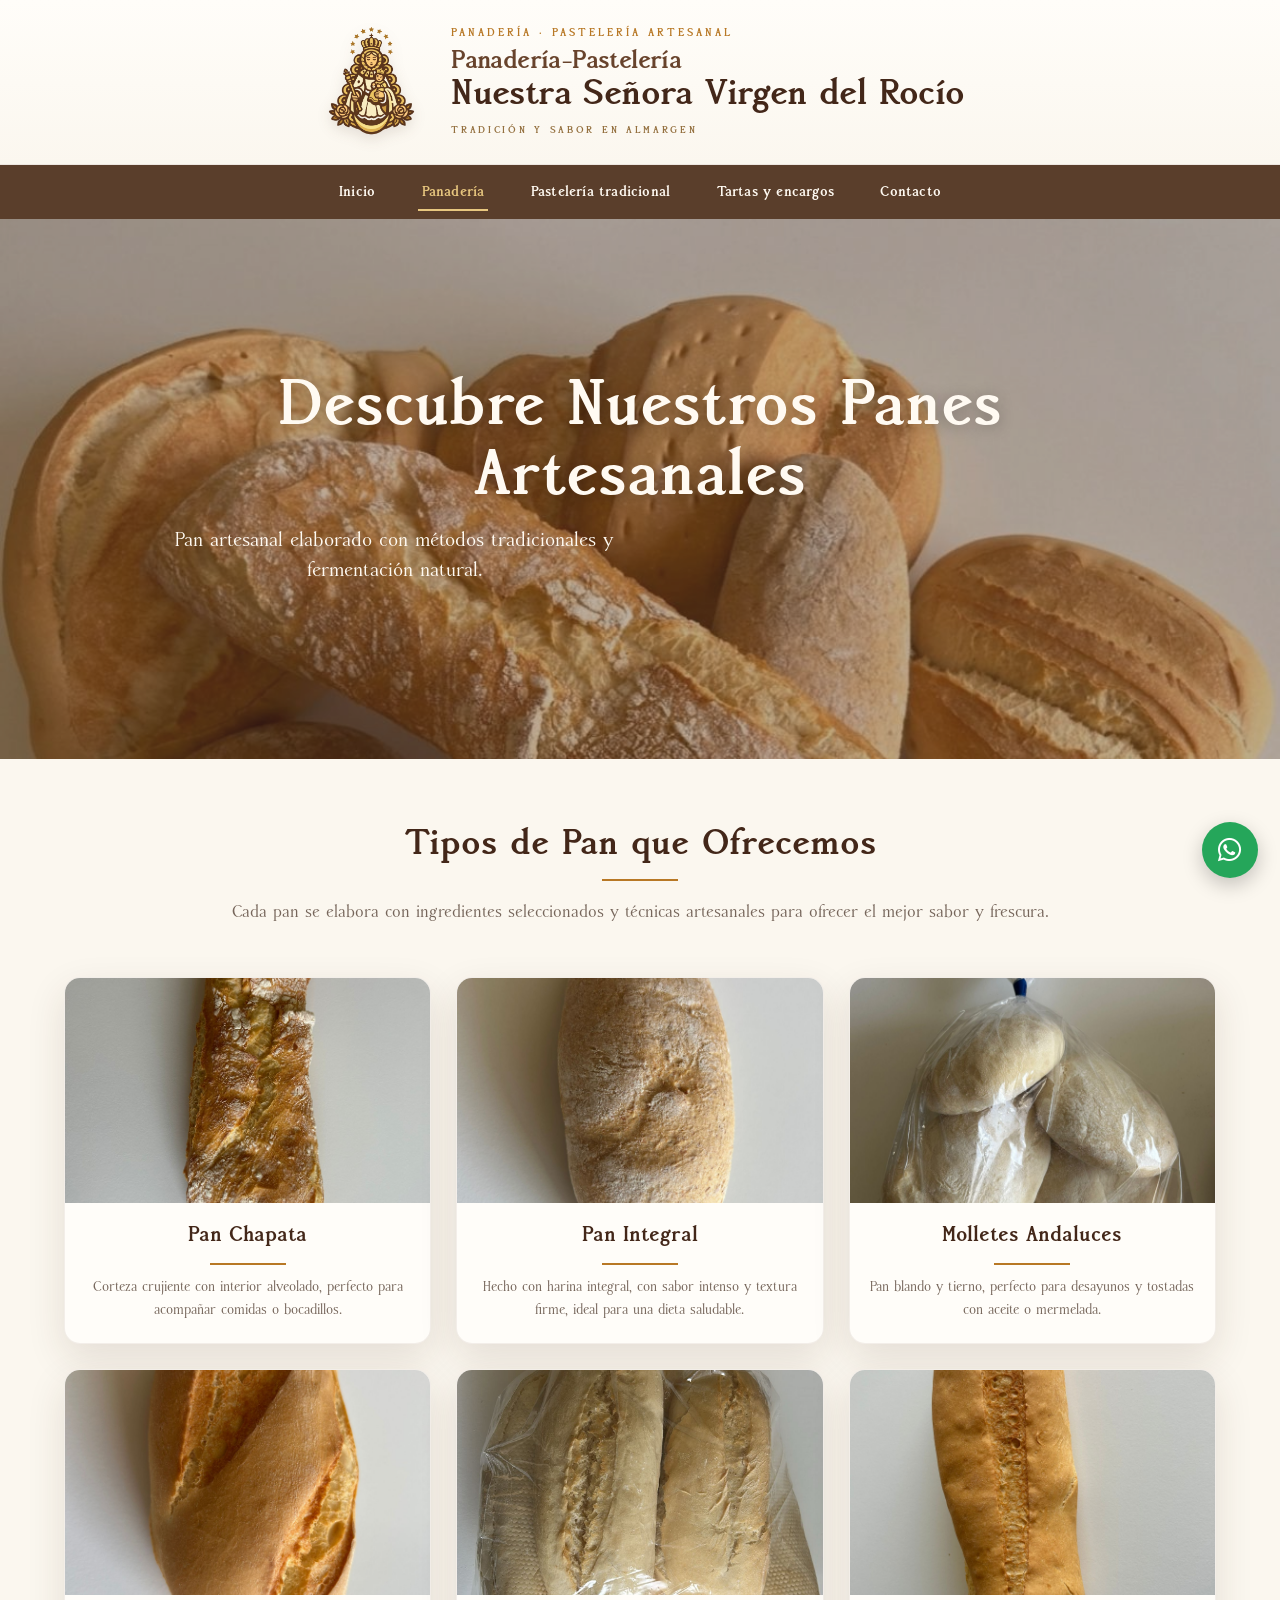
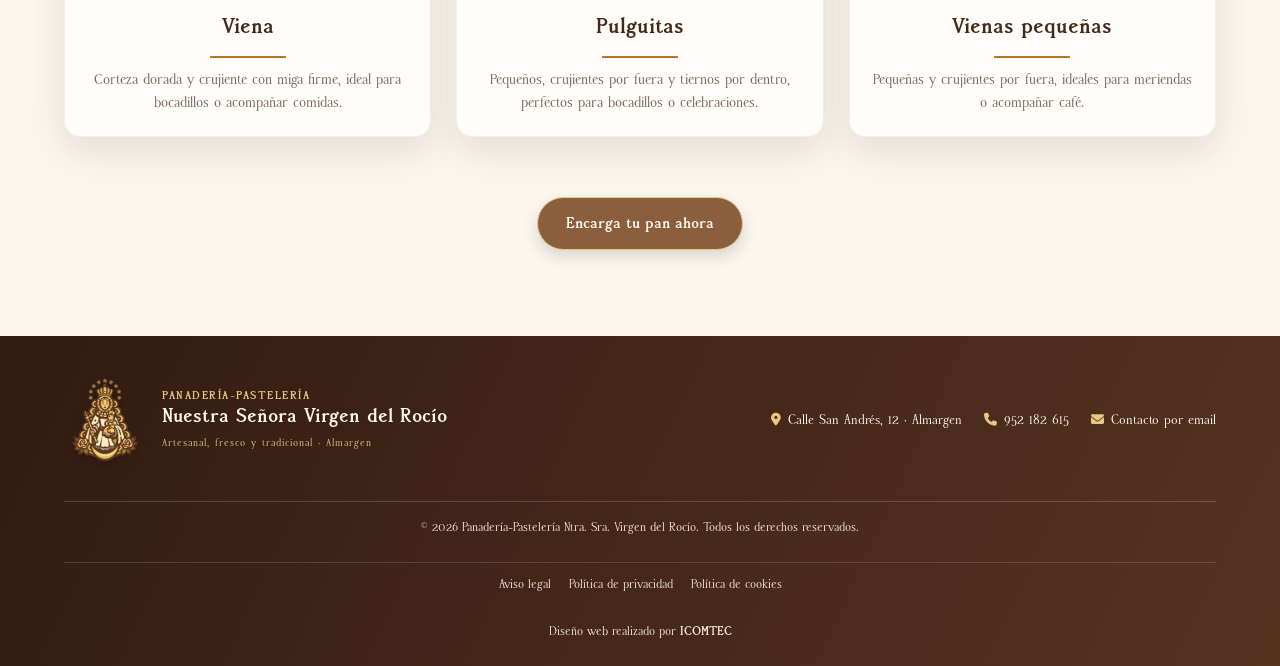
==== commit ee9e7102: "Mejoras SEO y datos estructurados de productos" ====
--- a/secciones/pan.html
+++ b/secciones/pan.html
@@ -1,3 +1,4 @@
+
 <!doctype html>
 <html lang="es">
   <head>
@@ -9,15 +10,24 @@
     <!-- SEO -->
     <meta
       name="description"
-      content="Panadería en Almargen (Málaga) con pan artesanal, molletes andaluces, chapata, pan integral, viena y pulguitas. Pan fresco y variedad para cada día."
+      content="Panadería Virgen del Rocío en Almargen (Málaga). Pan artesanal, molletes andaluces, chapata, pan integral, viena y pulguitas. Pan fresco y variedad para cada día."
     />
     <meta
       name="keywords"
-      content="pan artesanal, pan chapata, pan integral, molletes andaluces, pan viena, pulguitas, vienas pequeñas, pan fresco, panadería tradicional"
+      content="panadería Almargen, pan artesanal, pan chapata, pan integral, molletes andaluces, pan viena, pulguitas, vienas pequeñas, pan fresco, panadería tradicional"
     />
-    <meta name="author" content="Panadería-Pastelería Virgen del Rocío, Almargen" />
+    <meta
+      name="author"
+      content="Panadería-Pastelería Virgen del Rocío"
+    />
 
-    <!-- CSS principal y específico para la sección de panes -->
+    <!-- URL canónica -->
+    <link
+      rel="canonical"
+      href="https://panaderiavirgendelrocio.com/secciones/pan.html"
+    />
+
+    <!-- CSS principal y específico -->
     <link rel="stylesheet" href="../styles/styles.css" />
     <link rel="stylesheet" href="../styles/stylespan.css" />
 
@@ -27,60 +37,18 @@
       href="https://cdnjs.cloudflare.com/ajax/libs/font-awesome/6.4.0/css/all.min.css"
     />
 
-    <!-- Google Fonts -->
-
-    <!-- JSON-LD para panes -->
+    <!-- Datos estructurados del negocio -->
     <script type="application/ld+json">
-      {
-        "@context": "https://schema.org",
-        "@type": "Bakery",
-        "name": "Panadería-Pastelería Nuestra Señora Virgen del Rocío",
-        "description": "Panadería artesanal con panes tradicionales elaborados con ingredientes de calidad: chapata, integral, molletes andaluces, vienas, pulguitas y vienas pequeñas.",
-        "url": "https://panificadoravirgendelrocio.com/",
-        "logo": "../imagenes/logo.png",
-        "hasOfferCatalog": {
-          "@type": "OfferCatalog",
-          "name": "Tipos de Pan",
-          "itemListElement": [
-            {
-              "@type": "Product",
-              "name": "Pan Chapata",
-              "description": "Corteza crujiente con interior alveolado, perfecto para acompañar comidas o bocadillos.",
-              "image": "../imagenes/chapata.jpeg"
-            },
-            {
-              "@type": "Product",
-              "name": "Pan Integral",
-              "description": "Hecho con harina integral, con sabor intenso y textura firme, ideal para una dieta saludable.",
-              "image": "../imagenes/integral.jpeg"
-            },
-            {
-              "@type": "Product",
-              "name": "Molletes Andaluces",
-              "description": "Pan blando y tierno, perfecto para desayunos y tostadas con aceite o mermelada.",
-              "image": "../imagenes/molletes.jpeg"
-            },
-            {
-              "@type": "Product",
-              "name": "Pan Viena",
-              "description": "Corteza dorada y crujiente con miga firme, ideal para bocadillos o acompañar comidas.",
-              "image": "../imagenes/viena.jpeg"
-            },
-            {
-              "@type": "Product",
-              "name": "Pulguitas",
-              "description": "Pequeños, crujientes por fuera y tiernos por dentro, perfectos para bocadillos o celebraciones.",
-              "image": "../imagenes/pulguitas.jpeg"
-            },
-            {
-              "@type": "Product",
-              "name": "Vienas pequeñas",
-              "description": "Pequeñas y crujientes por fuera, ideales para meriendas o acompañar café.",
-              "image": "../imagenes/vienag.jpeg"
-            }
-          ]
-        }
-      }
+    {
+      "@context": "https://schema.org",
+      "@type": "Bakery",
+      "@id": "https://panaderiavirgendelrocio.com/#bakery",
+      "name": "Panadería-Pastelería Virgen del Rocío",
+      "description": "Panadería artesanal en Almargen, Málaga, especializada en panes tradicionales, molletes andaluces, chapatas, pan integral, viena y pulguitas.",
+      "url": "https://panaderiavirgendelrocio.com/",
+      "logo": "https://panaderiavirgendelrocio.com/imagenes/logo.png",
+      "image": "https://panaderiavirgendelrocio.com/imagenes/panes.jpeg"
+    }
     </script>
   </head>
 
@@ -91,7 +59,7 @@
     <!-- Hero con imagen -->
     <section
       class="hero"
-      style="background-image: url(&quot;../imagenes/panes.jpeg&quot;)"
+      style="background-image: url('../imagenes/panes.jpeg')"
     >
       <div class="hero-content">
         <h1>Descubre Nuestros Panes Artesanales</h1>
@@ -105,18 +73,20 @@
     <!-- Sección Tipos de Pan -->
     <section class="container section tipos-pan" id="tipos-pan">
       <h2>Tipos de Pan que Ofrecemos</h2>
+
       <p class="intro-pan">
         Cada pan se elabora con ingredientes seleccionados y técnicas
         artesanales para ofrecer el mejor sabor y frescura.
       </p>
 
       <div class="productos-artesanos">
+
         <!-- Pan Chapata -->
         <div class="producto">
           <h3>Pan Chapata</h3>
           <img
             src="../imagenes/chapata.jpeg"
-            alt="Pan Chapata con corteza crujiente e interior alveolado"
+            alt="Pan chapata artesanal con corteza crujiente e interior alveolado"
             loading="lazy"
           />
           <p>
@@ -130,7 +100,7 @@
           <h3>Pan Integral</h3>
           <img
             src="../imagenes/integral.jpeg"
-            alt="Pan Integral elaborado con harina integral"
+            alt="Pan integral elaborado con harina integral"
             loading="lazy"
           />
           <p>
@@ -148,8 +118,8 @@
             loading="lazy"
           />
           <p>
-            Pan blando y tierno, perfecto para desayunos y tostadas con aceite o
-            mermelada.
+            Pan blando y tierno, perfecto para desayunos y tostadas con aceite
+            o mermelada.
           </p>
         </div>
 
@@ -158,7 +128,7 @@
           <h3>Viena</h3>
           <img
             src="../imagenes/viena.jpeg"
-            alt="Pan Viena con corteza dorada y crujiente"
+            alt="Pan viena con corteza dorada y crujiente"
             loading="lazy"
           />
           <p>
@@ -167,7 +137,7 @@
           </p>
         </div>
 
-        <!-- Pan Pulguitas -->
+        <!-- Pulguitas -->
         <div class="producto">
           <h3>Pulguitas</h3>
           <img
@@ -194,11 +164,14 @@
             café.
           </p>
         </div>
+
       </div>
 
       <!-- Llamada a la acción -->
       <div class="cta-pan">
-        <a href="../index.html#contacto" class="btn">Encarga tu pan ahora</a>
+        <a href="../index.html#contacto" class="btn">
+          Encarga tu pan ahora
+        </a>
       </div>
     </section>
 
--- a/styles/styles.css
+++ b/styles/styles.css
@@ -249,38 +249,42 @@
   }
 }
 
-/* Móvil: barra fija al desplazarse, navegación táctil en una sola línea */
+/* Móvil: menú equilibrado en dos filas, con Contacto siempre visible */
 @media (max-width:600px){
   .main-nav{
-    padding:0;
+    padding:0 8px;
     top:0;
     z-index:1200;
   }
   .nav-container{
-    min-height:48px;
-    height:48px;
-    justify-content:flex-start;
-    flex-wrap:nowrap;
-    gap:0;
-    overflow-x:auto;
-    overflow-y:hidden;
-    -webkit-overflow-scrolling:touch;
-    overscroll-behavior-x:contain;
-    scrollbar-width:none;
-    padding:0 10px;
-  }
-  .nav-container::-webkit-scrollbar{display:none}
+    display:grid;
+    grid-template-columns:repeat(6,minmax(0,1fr));
+    min-height:0;
+    height:auto;
+    justify-content:stretch;
+    align-items:stretch;
+    gap:0 2px;
+    overflow:visible;
+    padding:4px 2px;
+  }
   .nav-container a{
-    flex:0 0 auto;
+    grid-column:span 2;
+    min-width:0;
+    min-height:38px;
+    display:flex;
+    align-items:center;
+    justify-content:center;
+    text-align:center;
     white-space:nowrap;
     font-size:12px;
-    line-height:1;
-    padding:16px 12px;
-    min-height:48px;
-    display:flex;
-    align-items:center;
-  }
-  .nav-container a:after{bottom:5px}
+    line-height:1.2;
+    padding:7px 2px;
+  }
+  .nav-container a:nth-child(4){grid-column:2 / span 2}
+  .nav-container a:nth-child(5){grid-column:4 / span 2}
+  .nav-container a:after{bottom:3px}
+  .main-nav.nav-is-fixed{height:auto;min-height:0}
+  .main-nav.nav-is-fixed .nav-container{height:auto;min-height:0}
 }
 
 /* Reduce motion without changing the site's visual identity */
@@ -315,3 +319,94 @@
 body *:not(i):not(.fa):not([class^="fa-"]):not([class*=" fa-"]){
   font-family:inherit;
 }
+
+
+/* Enlaces legales y crédito de diseño del pie de página */
+.footer-legal{
+  width:100%;
+  display:flex;
+  flex-wrap:wrap;
+  justify-content:center;
+  align-items:center;
+  gap:9px 18px;
+  padding-top:12px;
+  border-top:1px solid rgba(255,255,255,.14);
+}
+.footer-legal a,
+.footer-credit a{
+  color:#f1e4d6;
+  text-decoration:none;
+}
+.footer-legal a{font-size:12px}
+.footer-legal a:hover,
+.footer-credit a:hover{text-decoration:underline;color:#e8c77f}
+.footer-credit{
+  width:100%;
+  margin-top:2px;
+  color:#d8c8b8;
+  font-size:11px;
+}
+.footer-credit a{font-weight:700;color:#f1e4d6}
+
+/* Navegación móvil en una sola línea y estado del apartado activo */
+.nav-label-mobile{display:none}
+.nav-container a.is-active{color:var(--gold-light)}
+.nav-container a.is-active:after{right:0}
+@media(max-width:600px){
+  .main-nav,
+  .main-nav.nav-is-fixed{
+    height:48px!important;
+    min-height:48px!important;
+    padding:0 5px!important;
+  }
+  .nav-container,
+  .main-nav.nav-is-fixed .nav-container{
+    display:grid!important;
+    grid-template-columns:repeat(5,minmax(0,1fr))!important;
+    align-items:center!important;
+    justify-content:stretch!important;
+    gap:0!important;
+    width:100%!important;
+    height:48px!important;
+    min-height:48px!important;
+    padding:0!important;
+    overflow:visible!important;
+  }
+  .nav-container a{
+    display:flex!important;
+    align-items:center!important;
+    justify-content:center!important;
+    min-width:0!important;
+    min-height:44px!important;
+    height:44px!important;
+    padding:5px 1px!important;
+    margin:0!important;
+    white-space:nowrap!important;
+    text-align:center!important;
+    font-size:clamp(8px,2.65vw,10.5px)!important;
+    line-height:1!important;
+    letter-spacing:0!important;
+    border-radius:5px;
+  }
+  .nav-label-desktop{display:none}
+  .nav-label-mobile{display:inline}
+  .nav-container a:after{bottom:3px!important;left:18%;right:82%;height:2px}
+  .nav-container a.is-active{
+    color:#f4d69a!important;
+    background:rgba(255,255,255,.10)!important;
+  }
+  .nav-container a.is-active:after{left:18%;right:18%}
+  html{scroll-padding-top:58px}
+}
+
+
+/* Corrección definitiva del menú móvil: cinco opciones en una sola fila */
+@media (max-width: 600px) {
+  .main-nav, .main-nav.nav-is-fixed { box-sizing:border-box!important; width:100%!important; height:46px!important; min-height:46px!important; padding:0 2px!important; overflow:hidden!important; }
+  .nav-container, .main-nav.nav-is-fixed .nav-container { box-sizing:border-box!important; display:flex!important; flex-flow:row nowrap!important; justify-content:space-between!important; align-items:stretch!important; gap:0!important; width:100%!important; height:46px!important; min-height:46px!important; padding:0!important; margin:0!important; overflow:hidden!important; }
+  .nav-container a, .nav-container a:nth-child(4), .nav-container a:nth-child(5) { box-sizing:border-box!important; display:flex!important; flex:1 1 20%!important; width:20%!important; min-width:0!important; max-width:20%!important; height:46px!important; min-height:46px!important; margin:0!important; padding:0 1px 3px!important; align-items:center!important; justify-content:center!important; grid-column:auto!important; white-space:nowrap!important; overflow:hidden!important; text-overflow:clip!important; text-align:center!important; font-size:clamp(7.5px,2.35vw,9.5px)!important; font-weight:700!important; letter-spacing:-0.25px!important; line-height:1!important; }
+  .nav-label-desktop { display:none!important; } .nav-label-mobile { display:inline!important; }
+  .nav-container a:after { bottom:5px!important; left:22%!important; right:78%!important; height:2px!important; }
+  .nav-container a.is-active:after { left:22%!important; right:22%!important; }
+  html { scroll-padding-top:54px!important; }
+}
